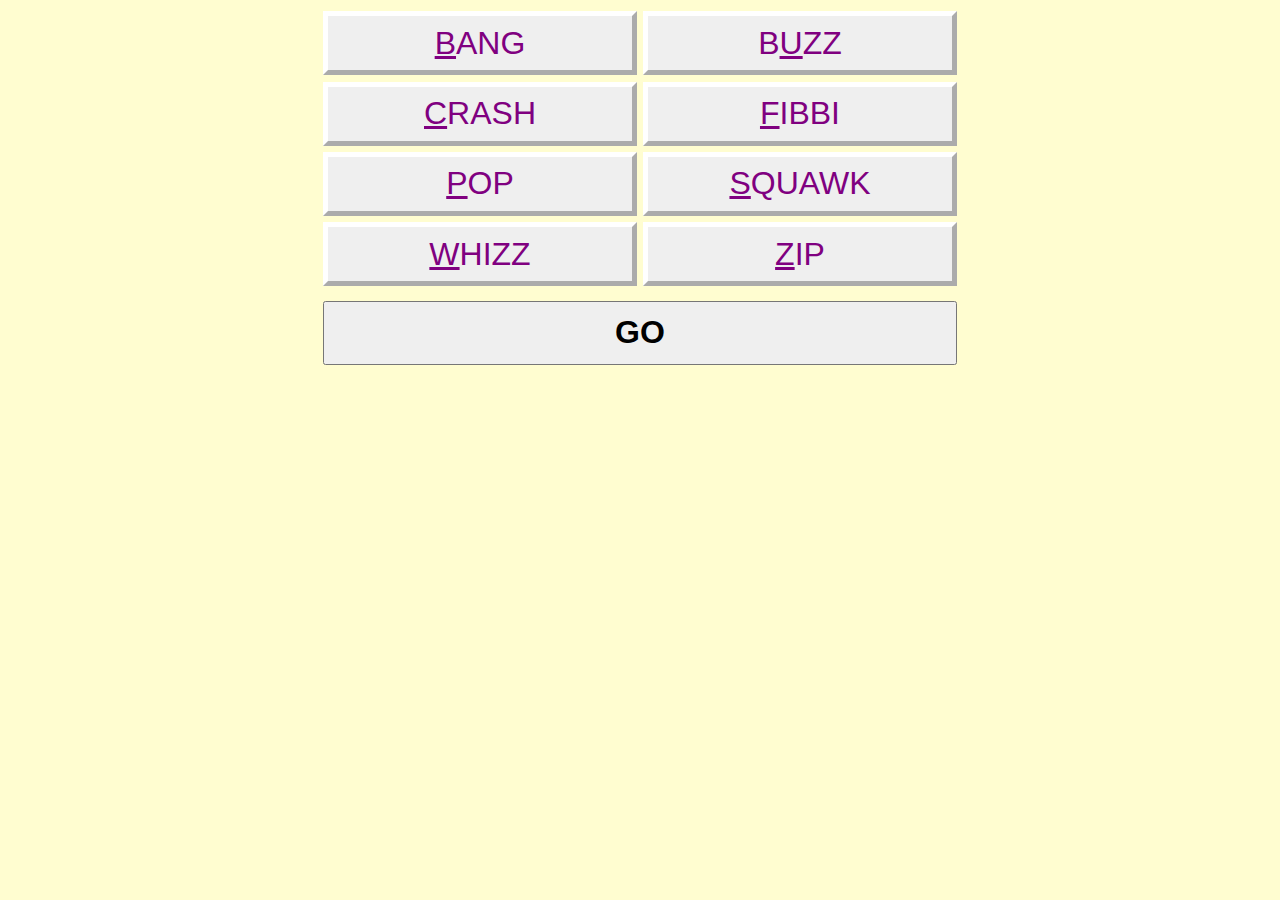
==== index.html @ 5804de6d "Initial commit" ====
<!DOCtype html>
<html>
  <head>
    <title>Buzzcount Webapp</title>
    <meta name="description" content="No! No, god, please no. NO!" />
    <meta charset="UTF-8" />
    <link rel="stylesheet" type="text/css" href="style.css" />
    <script type="text/javascript" src="buzzcounter.js"></script>
    <script type="text/javascript" src="toggle.js"></script>
  </head>
  <body>
    <center>
      <div class="flex-container">
        <div class="inner-word-box"></div>
        <span class="break"></span>
        <button class="flex-elem"><b>GO</b></button>
      </div>
    </center>
  </body>
</html>
---- style.css ----
body {
	background-color: #fffdd0;
}

.flex-container {
	width: 100%;
	max-width: 640px;
	display: flex;
	flex-flow: row wrap;
	justify-content: center;
}
.inner-word-box {
	width: 100%;
}

.flex-elem {
	width: 49%;
	font-size: 2em;
	height: 2em;
	flex-grow: 1;
	margin: .5%;
}
.break {
	flex-basis: 100%;
	height: 0.5em;
}
.toggle-button {
	transition: all 0.1s ease;
	border: 5px outset white;
	color: purple;
}
/* .toggle-box:checked + .toggle-button { */
.toggle-button[style*=inset] {
	font-weight: bold;
	/* text-shadow: 0px 0px 0.5px; */
	color: blue;
}
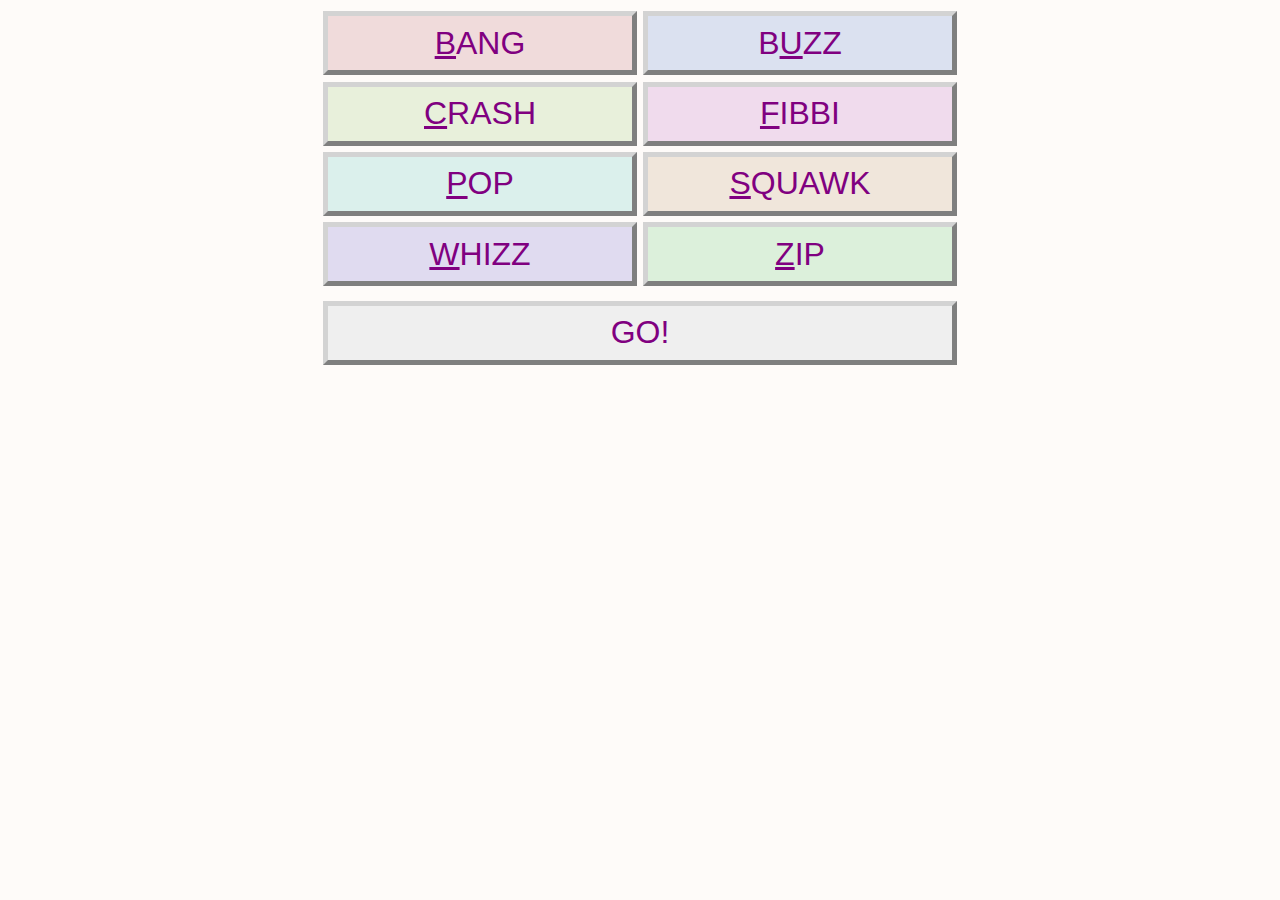
==== commit 4dcf0325: "Split up toggle" ====
--- a/index.html
+++ b/index.html
@@ -6,14 +6,15 @@
     <meta charset="UTF-8" />
     <link rel="stylesheet" type="text/css" href="style.css" />
     <script type="text/javascript" src="buzzcounter.js"></script>
-    <script type="text/javascript" src="toggle.js"></script>
+    <script type="text/javascript" src="styler.js"></script>
+    <script type="text/javascript" src="button.js"></script>
   </head>
   <body>
     <center>
+      <span class="number">
       <div class="flex-container">
         <div class="inner-word-box"></div>
         <span class="break"></span>
-        <button class="flex-elem"><b>GO</b></button>
       </div>
     </center>
   </body>
--- a/style.css
+++ b/style.css
@@ -1,5 +1,5 @@
 body {
-	background-color: #fffdd0;
+	background-color: #fefbf9;
 }
 
 .flex-container {
@@ -24,12 +24,15 @@
 	flex-basis: 100%;
 	height: 0.5em;
 }
-.toggle-button {
+.keyed-button {
 	transition: all 0.1s ease;
-	border: 5px outset white;
+	border: 5px outset lightgray;
 	color: purple;
 }
-/* .toggle-box:checked + .toggle-button { */
+.keyed-button:active {
+	border-style: inset;
+}
+/* .keyed-box:checked + .keyed-button { */
 .toggle-button[style*=inset] {
 	font-weight: bold;
 	/* text-shadow: 0px 0px 0.5px; */
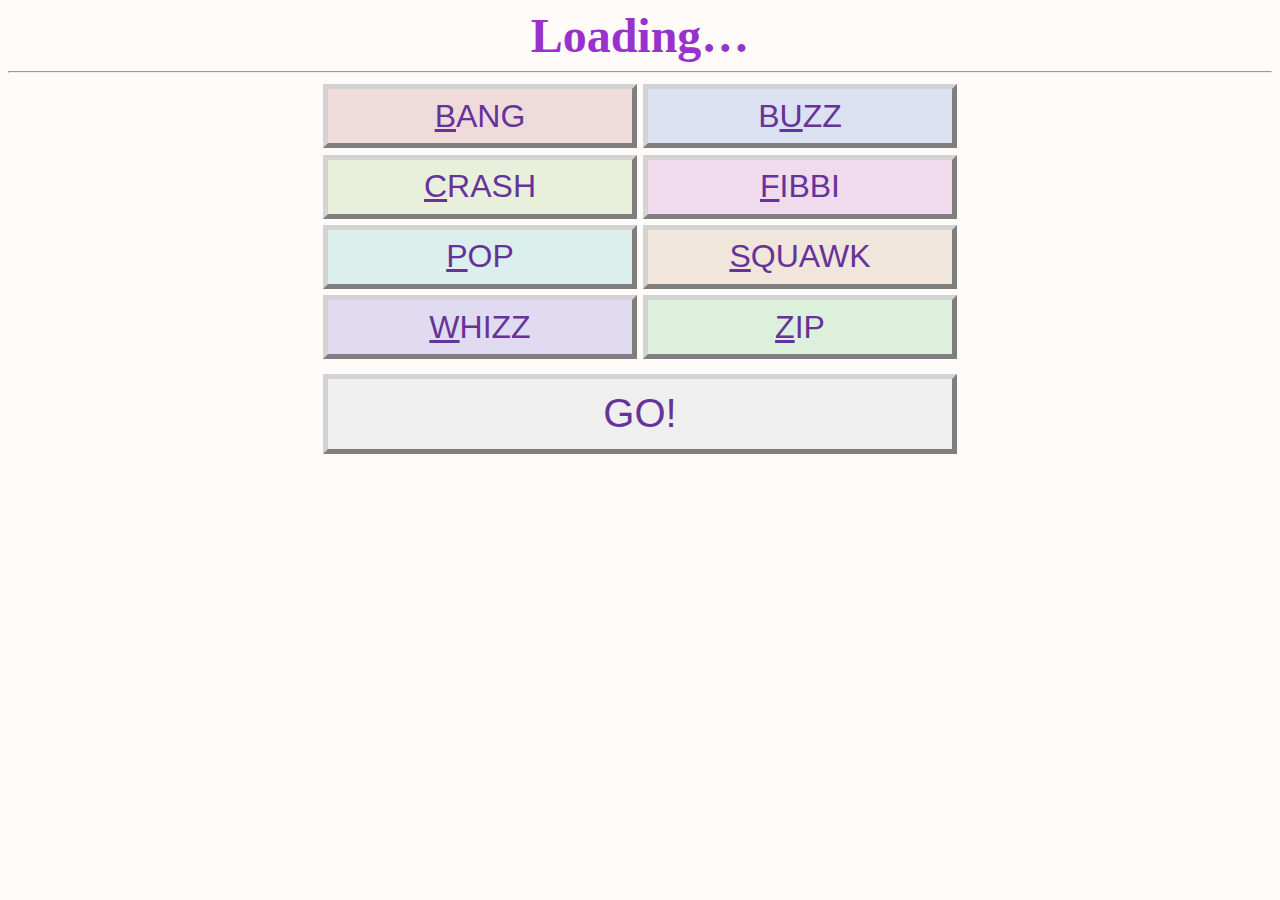
==== commit 42bcf5e4: "Moved stuff to main file" ====
--- a/index.html
+++ b/index.html
@@ -8,10 +8,14 @@
     <script type="text/javascript" src="buzzcounter.js"></script>
     <script type="text/javascript" src="styler.js"></script>
     <script type="text/javascript" src="button.js"></script>
+    <script type="text/javascript" src="animate.js"></script>
+    <script type="text/javascript" src="main.js"></script>
+    <script>window.addEventListener("DOMContentLoaded", main);</script>
   </head>
   <body>
     <center>
-      <span class="number">
+      <span class="number">Loading…</span>
+      <hr>
       <div class="flex-container">
         <div class="inner-word-box"></div>
         <span class="break"></span>
--- a/style.css
+++ b/style.css
@@ -12,7 +12,6 @@
 .inner-word-box {
 	width: 100%;
 }
-
 .flex-elem {
 	width: 49%;
 	font-size: 2em;
@@ -24,10 +23,17 @@
 	flex-basis: 100%;
 	height: 0.5em;
 }
+
+.number {
+	color: darkorchid;
+	font-size: 3em;
+	font-weight: bold;
+}
+
 .keyed-button {
 	transition: all 0.1s ease;
 	border: 5px outset lightgray;
-	color: purple;
+	color: rebeccapurple;
 }
 .keyed-button:active {
 	border-style: inset;
@@ -38,3 +44,24 @@
 	/* text-shadow: 0px 0px 0.5px; */
 	color: blue;
 }
+.go-button {
+	font-size: 2.5em;
+}
+
+.btn-right {
+	animation: 1s ease-in right;
+}
+.btn-wrong {
+	animation: 1s ease-in wrong;
+}
+
+@keyframes right {
+	from {
+		background-color: #20ff40;
+	}
+}
+@keyframes wrong {
+	from {
+		background-color: red;
+	}
+}
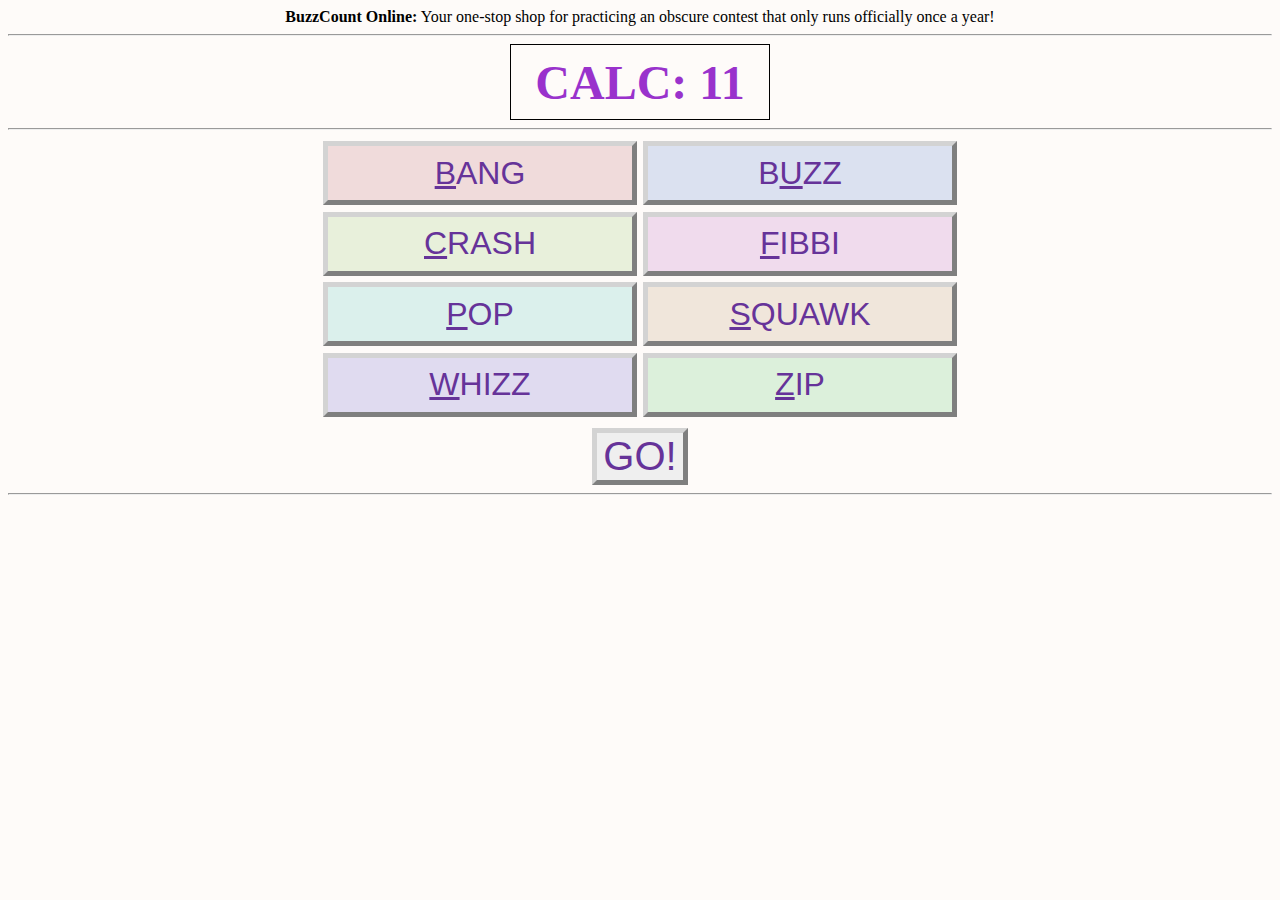
==== commit a0951af3: "It works v0.1 now" ====
--- a/index.html
+++ b/index.html
@@ -9,17 +9,22 @@
     <script type="text/javascript" src="styler.js"></script>
     <script type="text/javascript" src="button.js"></script>
     <script type="text/javascript" src="animate.js"></script>
+    <script type="text/javascript" src="range.js"></script>
     <script type="text/javascript" src="main.js"></script>
     <script>window.addEventListener("DOMContentLoaded", main);</script>
   </head>
   <body>
     <center>
+      <b>BuzzCount Online:</b> Your one-stop shop for practicing an obscure contest that only runs officially once a year!
+      <hr />
       <span class="number">Loading…</span>
-      <hr>
-      <div class="flex-container">
+      <hr />
+      <div class="game-container">
         <div class="inner-word-box"></div>
         <span class="break"></span>
       </div>
+      <hr />
+      <div class="stats"></div>
     </center>
   </body>
 </html>
--- a/style.css
+++ b/style.css
@@ -2,7 +2,7 @@
 	background-color: #fefbf9;
 }
 
-.flex-container {
+.game-container {
 	width: 100%;
 	max-width: 640px;
 	display: flex;
@@ -12,7 +12,7 @@
 .inner-word-box {
 	width: 100%;
 }
-.flex-elem {
+.game-elem {
 	width: 49%;
 	font-size: 2em;
 	height: 2em;
@@ -24,10 +24,19 @@
 	height: 0.5em;
 }
 
+.last {
+	width: 1em;
+	height: 1em;
+	border: 1px solid black;
+}
+
 .number {
+	display: inline-block;
 	color: darkorchid;
 	font-size: 3em;
 	font-weight: bold;
+	border: 1.5px solid black;
+	padding: 0.2em 0.5em;
 }
 
 .keyed-button {
@@ -38,12 +47,12 @@
 .keyed-button:active {
 	border-style: inset;
 }
+.keyed-button[style*=inset] {
+	font-weight: bold;
+	color: blue;
+	/* text-shadow: 0px 0px 0.5px; */
+}
 /* .keyed-box:checked + .keyed-button { */
-.toggle-button[style*=inset] {
-	font-weight: bold;
-	/* text-shadow: 0px 0px 0.5px; */
-	color: blue;
-}
 .go-button {
 	font-size: 2.5em;
 }
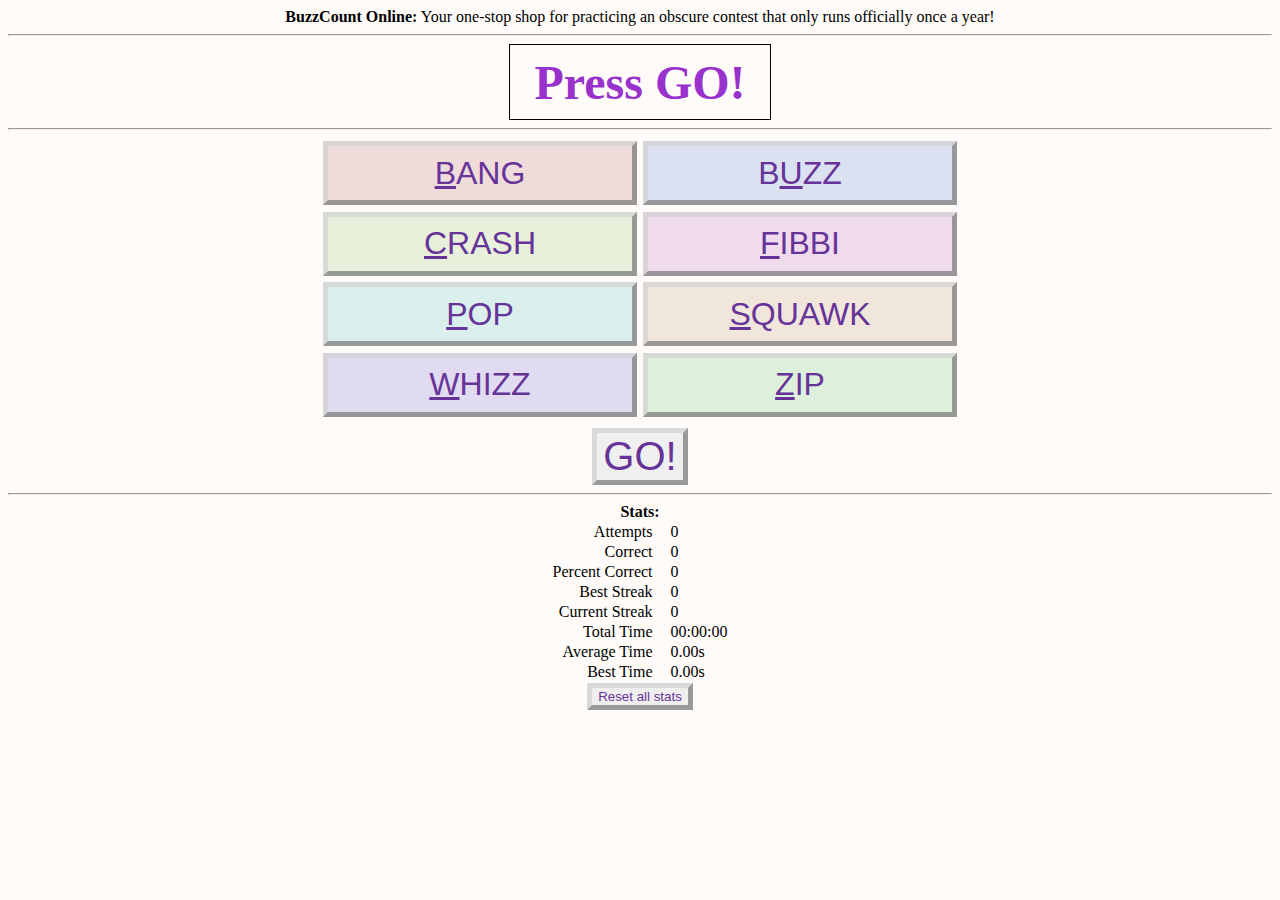
==== commit 52eae86b: "Implement statistics" ====
--- a/index.html
+++ b/index.html
@@ -5,11 +5,13 @@
     <meta name="description" content="No! No, god, please no. NO!" />
     <meta charset="UTF-8" />
     <link rel="stylesheet" type="text/css" href="style.css" />
+    <script type="text/javascript" src="util.js"></script>
     <script type="text/javascript" src="buzzcounter.js"></script>
-    <script type="text/javascript" src="styler.js"></script>
     <script type="text/javascript" src="button.js"></script>
     <script type="text/javascript" src="animate.js"></script>
     <script type="text/javascript" src="range.js"></script>
+    <script type="text/javascript" src="persistent.js"></script>
+    <script type="text/javascript" src="stats.js"></script>
     <script type="text/javascript" src="main.js"></script>
     <script>window.addEventListener("DOMContentLoaded", main);</script>
   </head>
@@ -17,14 +19,17 @@
     <center>
       <b>BuzzCount Online:</b> Your one-stop shop for practicing an obscure contest that only runs officially once a year!
       <hr />
-      <span class="number">Loading…</span>
+      <span class="number">Press GO!</span>
       <hr />
       <div class="game-container">
         <div class="inner-word-box"></div>
         <span class="break"></span>
       </div>
       <hr />
+      <b>Stats:</b>
       <div class="stats"></div>
+      <!--a href="config.html"><button class="keyed-button">Settings</button></a-->
+      <button class="keyed-button" onclick="statReset()">Reset all stats</button>
     </center>
   </body>
 </html>
--- a/style.css
+++ b/style.css
@@ -11,6 +11,8 @@
 }
 .inner-word-box {
 	width: 100%;
+	display: flex;
+	flex-flow: row wrap;
 }
 .game-elem {
 	width: 49%;
@@ -41,7 +43,7 @@
 
 .keyed-button {
 	transition: all 0.1s ease;
-	border: 5px outset lightgray;
+	border: 5px outset #d3d3d3c0;
 	color: rebeccapurple;
 }
 .keyed-button:active {
@@ -63,6 +65,9 @@
 .btn-wrong {
 	animation: 1s ease-in wrong;
 }
+td {
+	padding: 0 0.5em;
+}
 
 @keyframes right {
 	from {
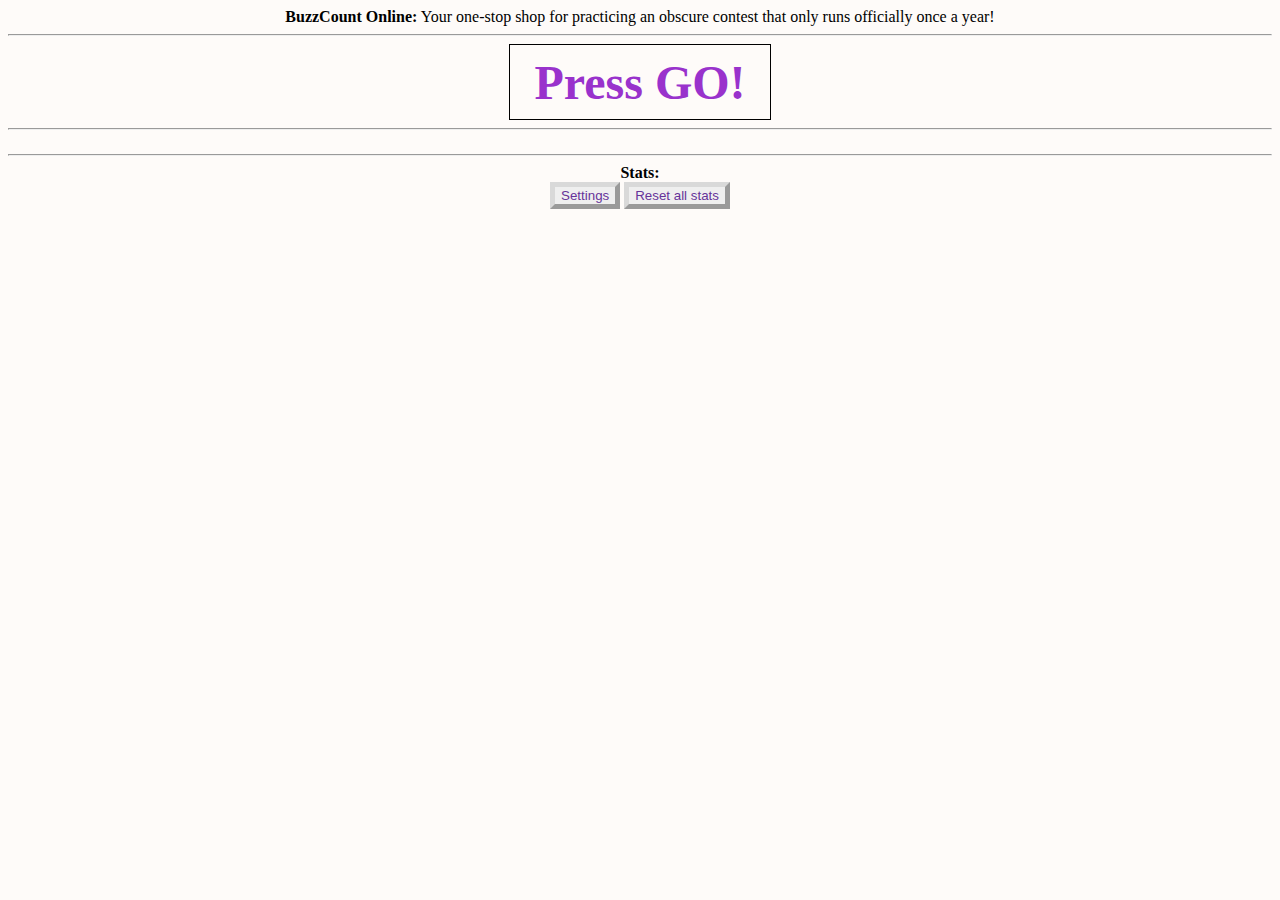
==== commit 992805a6: "Add configuration settings, I'm tired" ====
--- a/index.html
+++ b/index.html
@@ -28,7 +28,7 @@
       <hr />
       <b>Stats:</b>
       <div class="stats"></div>
-      <!--a href="config.html"><button class="keyed-button">Settings</button></a-->
+      <a href="config.html"><button class="keyed-button">Settings</button></a>
       <button class="keyed-button" onclick="statReset()">Reset all stats</button>
     </center>
   </body>
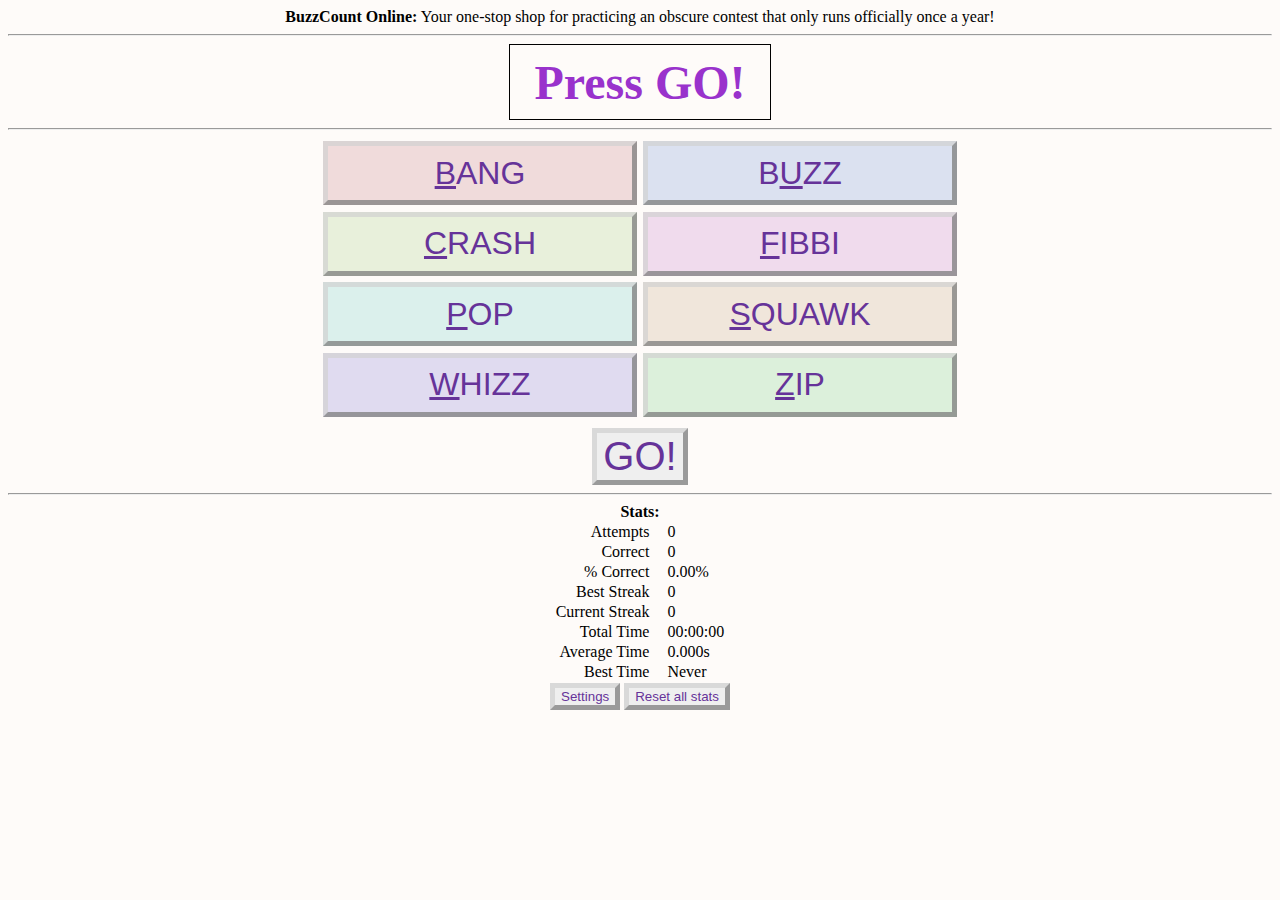
==== commit 3eeb6cfa: "Patch bugs" ====
--- a/index.html
+++ b/index.html
@@ -11,6 +11,7 @@
     <script type="text/javascript" src="animate.js"></script>
     <script type="text/javascript" src="range.js"></script>
     <script type="text/javascript" src="persistent.js"></script>
+    <script type="text/javascript" src="config.js"></script>
     <script type="text/javascript" src="stats.js"></script>
     <script type="text/javascript" src="main.js"></script>
     <script>window.addEventListener("DOMContentLoaded", main);</script>
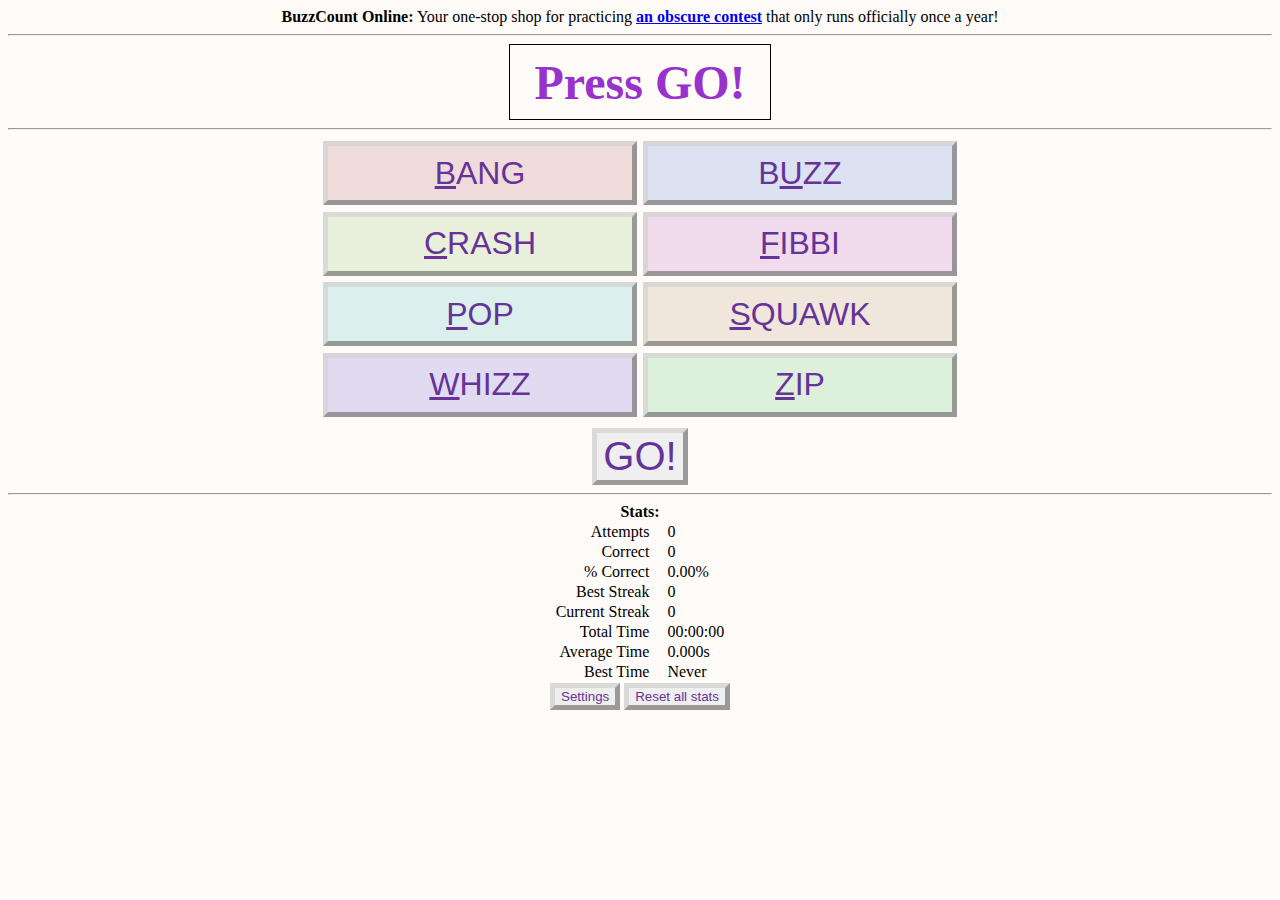
==== commit 9a051c46: "Add rules link" ====
--- a/index.html
+++ b/index.html
@@ -18,7 +18,7 @@
   </head>
   <body>
     <center>
-      <b>BuzzCount Online:</b> Your one-stop shop for practicing an obscure contest that only runs officially once a year!
+      <b>BuzzCount Online:</b> Your one-stop shop for practicing <a style="font-weight: bold;" href="https://www.math.tamu.edu/outreach/highschoolcontest/buzz_contest_rules.html">an obscure contest</a> that only runs officially once a year!
       <hr />
       <span class="number">Press GO!</span>
       <hr />
